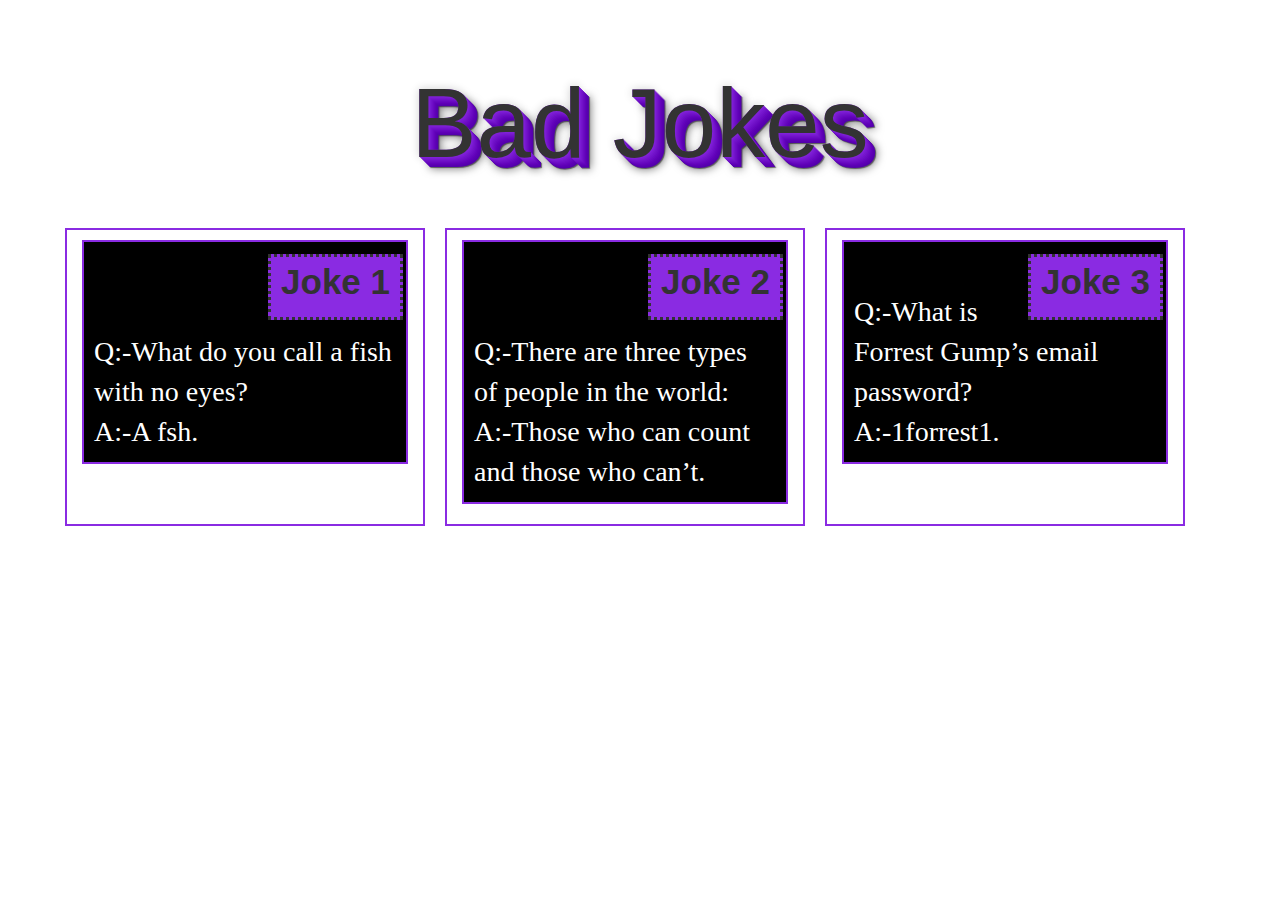
==== index.html @ 3017c32b "Update index.html" ====
<!DOCTYPE html>
<html>
<head>
<meta charset="utf-8">
<meta name="viewport" content="width=device-width, initial-scale=1">
<title>Module 2-assignment</title>
<link rel="stylesheet" href="css/bootstrap.min.css">
    <link rel="stylesheet" href="css/styles.css">
    <link href='https://fonts.googleapis.com/css?family=Oxygen:400,300,700' rel='stylesheet' type='text/css'>
    <link href='https://fonts.googleapis.com/css?family=Lora' rel='stylesheet' type='text/css'>

</head>
<body>
<h1>Bad Jokes</h1>

 <div class="row">

   <div class="col-lg-1 col-md-3">
    <section id="p1">Joke 1</section>
    <p><br><br>Q:-What do you call a fish with no eyes? <br>A:-A fsh.</p>
   </div>



   <div class="col-lg-1 col-md-3">
    <section id="p2">Joke 2</section>
    <p><br><br>Q:-There are three types of people in the world: <br>A:-Those who can count and those who can’t.</p>
   </div>



   <div class="col-lg-1 col-md-3">
    <section id="p3">Joke 3</section>
    <p><br>Q:-What is Forrest Gump’s email password? <br>A:-1forrest1.</p>
   </div>

 </div>

</body>
</html>
---- css/styles.css ----
/********** Base styles **********/
* {
  box-sizing: border-box;
  margin: 10px;
  padding: 10px;
}

h1 {
  margin-bottom: 20px;
  text-align: center;
  text-shadow:   0px 0px 0 rgb(133,38,221),
                 1px 1px 0 rgb(128,33,216),
                 2px 2px 0 rgb(123,28,211),
                 3px 3px 0 rgb(118,23,206),
                 4px 4px 0 rgb(113,18,201),
                 5px 5px 0 rgb(108,13,196),
                 6px 6px 0 rgb(103,8,191),
                 7px 7px 0 rgb(98,3,186),
                 8px 8px 0 rgb(93,-2,181),
                 9px 9px 0 rgb(88,-7,176),
                 10px 10px  0 rgb(83,-12,171),
                 11px 11px 10px rgba(0,0,0,0.6),
                 11px 11px 1px rgba(0,0,0,0.5),
                 0px 0px 10px rgba(0,0,0,.2);
  font-size: 7em;

 }

body{
  margin: 40px;
  padding: 0;
}

section{
  clear: left;
  padding-top: 0;

}

p {
  border: 2px solid black;
  border-color: blueviolet;
  boder: 20px solid;
  background-color: black;
  width: auto;
  height: auto;
  margin-right: auto;
  margin-left: auto;
  font-family: serif;
  color: white;
  font-size: 2em;

  }


.row {
  width: 100%;
  padding: 10px;
  }

#p1, #p2, #p3{
  background-color: blueviolet;
  position: relative;
  border-style: dotted;
  font-weight: bold;
  font-size: 35px;
  margin-right: 5px;
  margin-top: 14px;
 float: right;
}


/********** Large devices **********/
@media (min-width: 992px) {

  .col-lg-1, .col-lg-2, .col-lg-3 {
    float: left;
    border: 2px solid blueviolet;
    }

  .col-lg-1 {
    width: 33.33%;
  }
  .col-lg-2 {
    width: 66.66%;
  }

  .col-lg-3 {
    width: 99.99%;
  }

  .row {
  display: flex;
  }
}


/********** Medium devices **********/
@media (min-width: 768px) and (max-width: 991px) {

  .col-md-1, .col-md-2, .col-md-3 {
    float: left;
    border: 2px solid blueviolet;
  }

  .col-md-1 {
    width: 33.33%;
  }
  .col-md-2 {
    width: 66.66%;
  }
  .col-md-3 {
    width: 99.99%;
  }
}
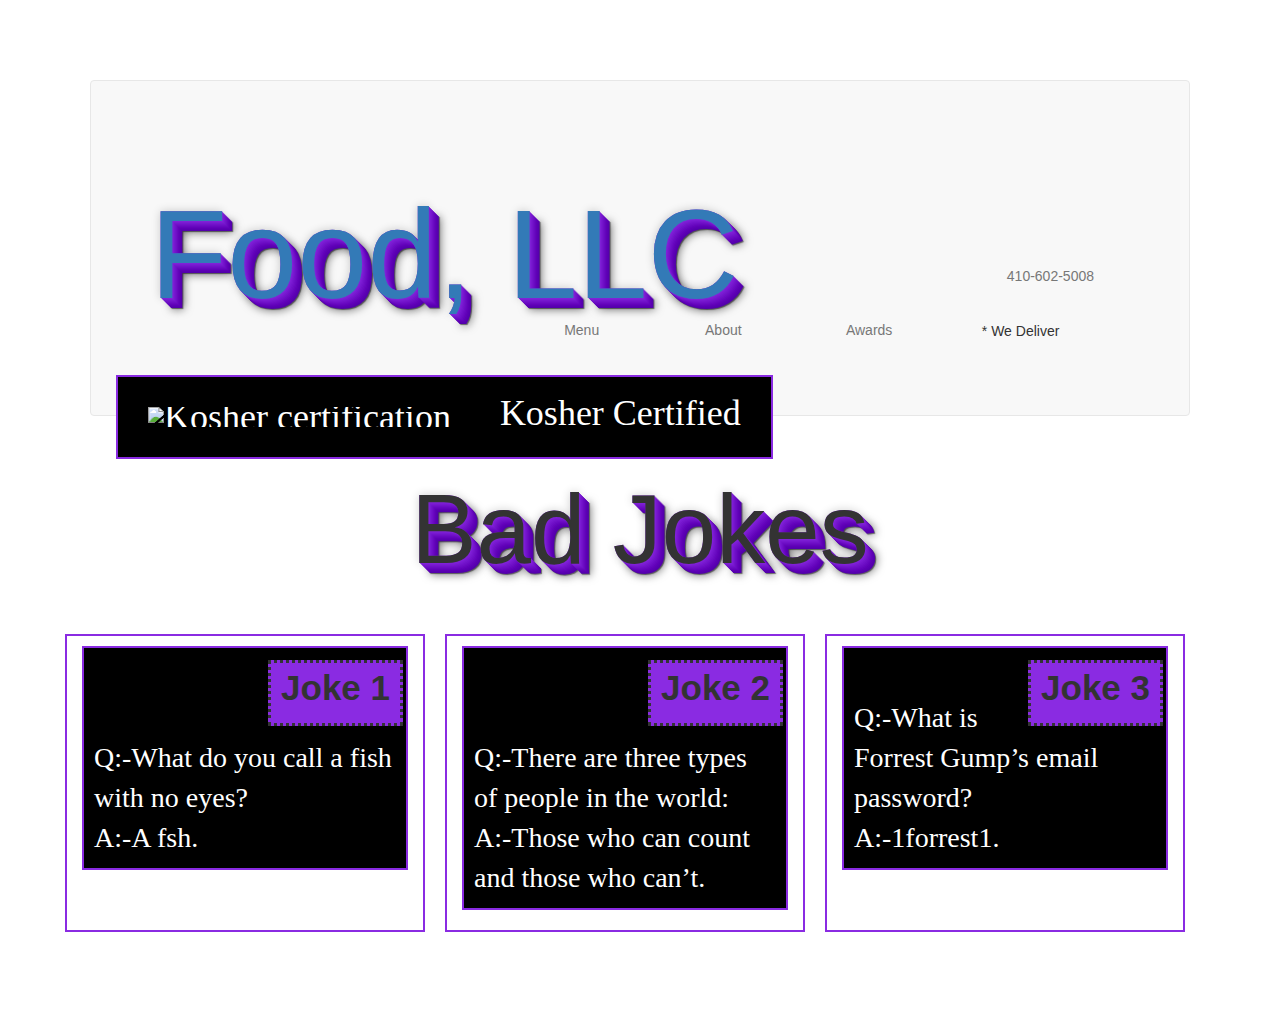
==== commit 95cf5617: "Update index.html" ====
--- a/index.html
+++ b/index.html
@@ -11,6 +11,54 @@
 
 </head>
 <body>
+    <header>
+    <nav id="header-nav" class="navbar navbar-default">
+      <div class="container">
+        
+          <div class="navbar-brand">
+            <a href="index.html"><h1>Food, LLC</h1></a>
+            <p>
+              <img src="images/star-k-logo.png" alt="Kosher certification">
+              <span>Kosher Certified</span>
+            </p>
+          </div>
+
+          <button type="button" class="navbar-toggle collapsed" data-toggle="collapse" data-target="#collapsable-nav" aria-expanded="false">
+            <span class="sr-only">Toggle navigation</span>
+            <span class="icon-bar"></span>
+            <span class="icon-bar"></span>
+            <span class="icon-bar"></span>
+          </button>
+        </div>
+        
+        <div id="collapsable-nav" class="collapse navbar-collapse">
+           <ul id="nav-list" class="nav navbar-nav navbar-right">
+            <li class="visible-xs active">
+              <a href="index.html">
+                <span class="glyphicon glyphicon-home"></span> Home</a>
+            </li>
+            <li>
+              <a href="menu-categories.html">
+                <span class="glyphicon glyphicon-cutlery"></span><br class="hidden-xs"> Menu</a>
+            </li>
+            <li>
+              <a href="#">
+                <span class="glyphicon glyphicon-info-sign"></span><br class="hidden-xs"> About</a>
+            </li>
+            <li>
+              <a href="#">
+                <span class="glyphicon glyphicon-certificate"></span><br class="hidden-xs"> Awards</a>
+            </li>
+            <li id="phone" class="hidden-xs">
+              <a href="tel:410-602-5008">
+                <span>410-602-5008</span></a><div>* We Deliver</div>
+            </li>
+          </ul><!-- #nav-list -->
+        </div><!-- .collapse .navbar-collapse -->
+      </div><!-- .container -->
+    </nav><!-- #header-nav -->
+  </header>
+
 <h1>Bad Jokes</h1>
 
  <div class="row">
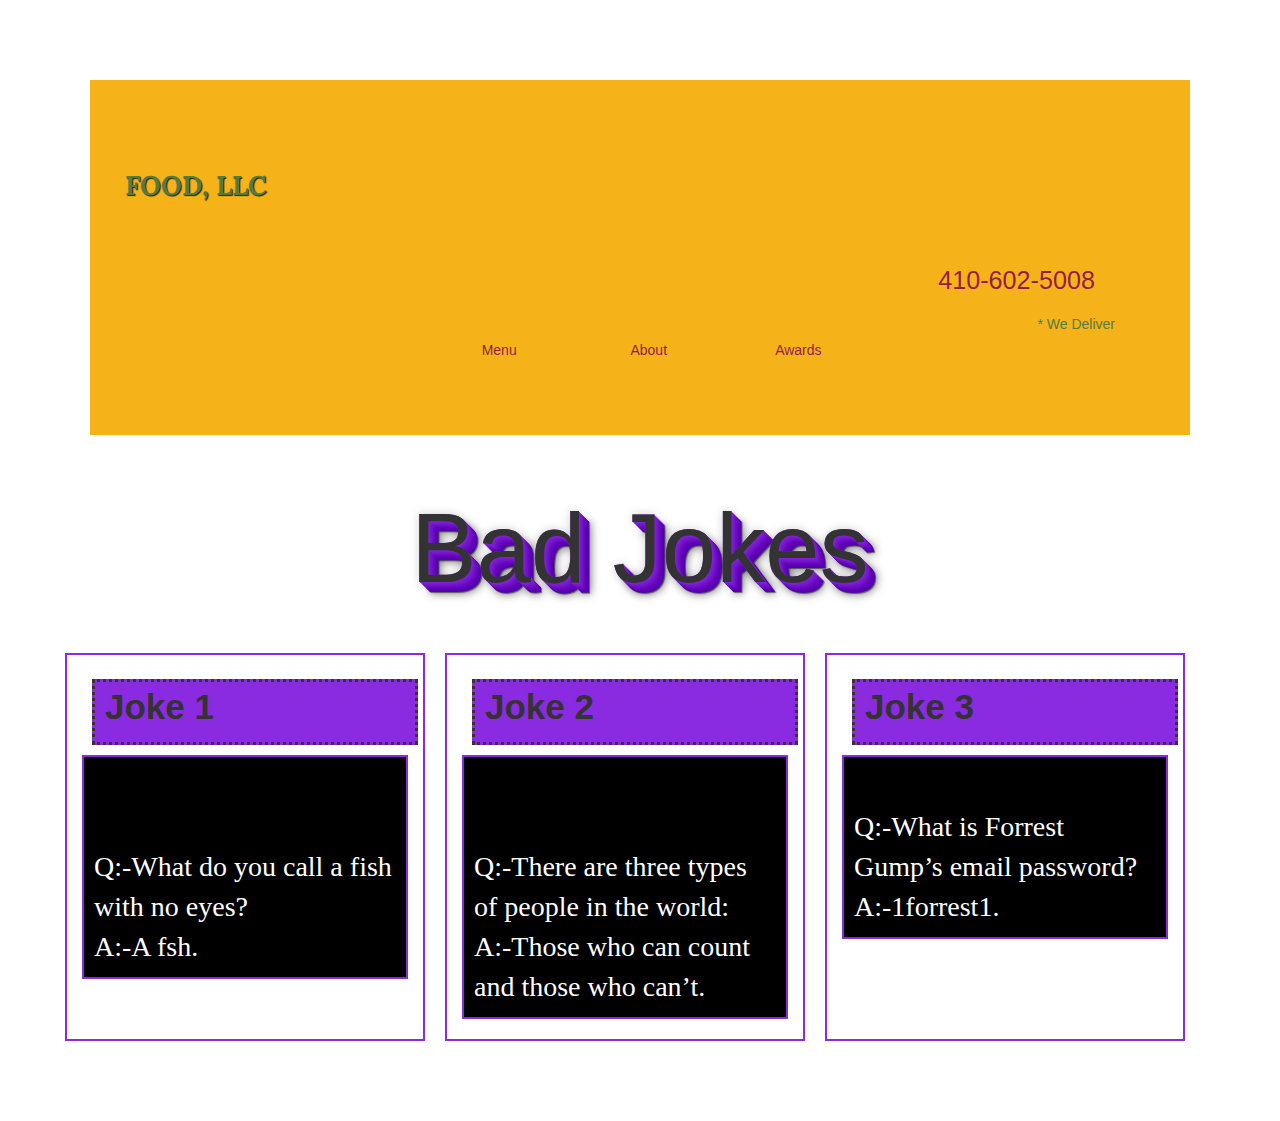
==== commit 145475bd: "Update index.html" ====
--- a/index.html
+++ b/index.html
@@ -17,10 +17,6 @@
         
           <div class="navbar-brand">
             <a href="index.html"><h1>Food, LLC</h1></a>
-            <p>
-              <img src="images/star-k-logo.png" alt="Kosher certification">
-              <span>Kosher Certified</span>
-            </p>
           </div>
 
           <button type="button" class="navbar-toggle collapsed" data-toggle="collapse" data-target="#collapsable-nav" aria-expanded="false">
--- a/css/styles.css
+++ b/css/styles.css
@@ -30,6 +30,84 @@
   margin: 40px;
   padding: 0;
 }
+
+/** HEADER **/
+#header-nav {
+  background-color: #f6b319;
+  border-radius: 0;
+  border: 0;
+}
+
+#logo-img {
+  background: url('../images/restaurant-logo_large.png') no-repeat;
+  width: 150px;
+  height: 150px;
+  margin: 10px 15px 10px 0;
+}
+
+.navbar-brand {
+  padding-top: 25px;
+}
+.navbar-brand h1 { /* Restaurant name */
+  font-family: 'Lora', serif;
+  color: #557c3e;
+  font-size: 1.5em;
+  text-transform: uppercase;
+  font-weight: bold;
+  text-shadow: 1px 1px 1px #222;
+  margin-top: 0;
+  margin-bottom: 0;
+  line-height: .75;
+}
+.navbar-brand a:hover, .navbar-brand a:focus {
+  text-decoration: none;
+}
+.navbar-brand p { /* Kosher cert */
+  color: #000;
+  text-transform: uppercase;
+  font-size: .7em;
+  margin-top: 15px;
+}
+.navbar-brand p span { /* Star-K */
+  vertical-align: middle;
+}
+
+#nav-list {
+  margin-top: 10px;
+}
+#nav-list a {
+  color: #951C49;
+  text-align: center;
+}
+#nav-list a:hover {
+  background: #E7E7E7;
+}
+#nav-list a span {
+  font-size: 1.8em;
+}
+
+#phone {
+  margin-top: 5px;
+}
+#phone a { /* Phone number */
+  text-align: right;
+  padding-bottom: 0;
+}
+#phone div { /* We Deliver */
+  color: #557c3e;
+  text-align: right;
+  padding-right: 15px;
+}
+
+.navbar-header button.navbar-toggle, .navbar-header .icon-bar {
+  border: 1px solid #61122f;
+}
+.navbar-header button.navbar-toggle {
+  clear: both;
+  margin-top: -30px;
+}
+/* END HEADER */
+
 
 section{
   clear: left;
@@ -66,7 +144,7 @@
   font-size: 35px;
   margin-right: 5px;
   margin-top: 14px;
- float: right;
+  width:100%;
 }
 
 
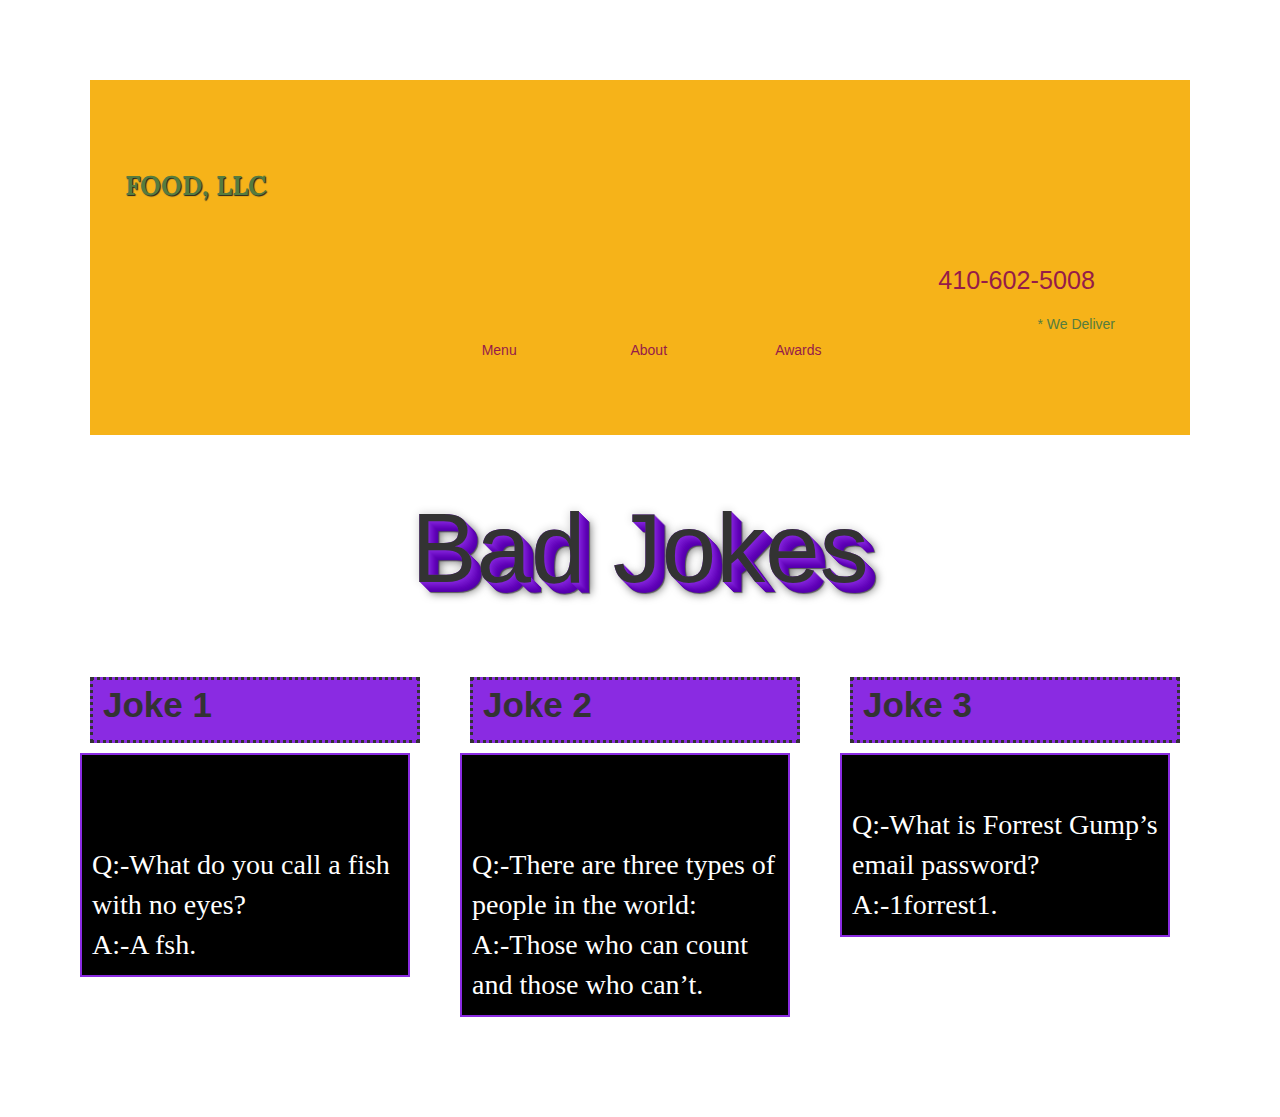
==== commit a1b40dfc: "Update index.html" ====
--- a/index.html
+++ b/index.html
@@ -59,21 +59,21 @@
 
  <div class="row">
 
-   <div class="col-lg-1 col-md-3">
+   <div class="col-md-4 col-sm-6 col-xs-12">
     <section id="p1">Joke 1</section>
     <p><br><br>Q:-What do you call a fish with no eyes? <br>A:-A fsh.</p>
    </div>
 
 
 
-   <div class="col-lg-1 col-md-3">
+   <div class="col-md-4 col-sm-6 col-xs-12">
     <section id="p2">Joke 2</section>
     <p><br><br>Q:-There are three types of people in the world: <br>A:-Those who can count and those who can’t.</p>
    </div>
 
 
 
-   <div class="col-lg-1 col-md-3">
+   <div class="col-md-4 col-sm-6 col-xs-12">
     <section id="p3">Joke 3</section>
     <p><br>Q:-What is Forrest Gump’s email password? <br>A:-1forrest1.</p>
    </div>
--- a/css/styles.css
+++ b/css/styles.css
@@ -147,6 +147,13 @@
   width:100%;
 }
 
+/********** Large devices only **********/
+@media (min-width: 1200px) {
+  .container .jumbotron {
+    background: url('../images/jumbotron_1200.jpg') no-repeat;
+    height: 675px;
+  }
+}
 
 /********** Large devices **********/
 @media (min-width: 992px) {
@@ -191,3 +198,48 @@
     width: 99.99%;
   }
 }
+
+/********** Extra small devices only **********/
+@media (max-width: 767px) {
+  /* Header */
+  .navbar-brand {
+    padding-top: 10px;
+    height: 80px;
+  }
+  .navbar-brand h1 { /* Restaurant name */
+    padding-top: 10px;
+    font-size: 5vw; /* 1vw = 1% of viewport width */
+  }
+  .navbar-brand p { /* Kosher cert */
+    font-size: .6em;
+    margin-top: 12px;
+  }
+  .navbar-brand p img { /* Star-K */
+    height: 20px;
+  }
+
+  #collapsable-nav a { /* Collapsed nav menu text */
+    font-size: 1.2em;
+  }
+  #collapsable-nav a span { /* Collapsed nav menu glyph */
+    font-size: 1em;
+    margin-right: 5px;
+  }
+
+  #call-btn > a {
+    font-size: 1.5em;
+    display: block;
+    margin: 0 20px;
+    padding: 10px;
+    border: 2px solid #fff;
+    background-color: #f6b319;
+    color: #951c49;
+  }
+  #xs-deliver {
+    margin-top: 5px;
+    font-size: .7em;
+    letter-spacing: .1em;
+    text-transform: uppercase;
+  }
+  /* End Header */
+
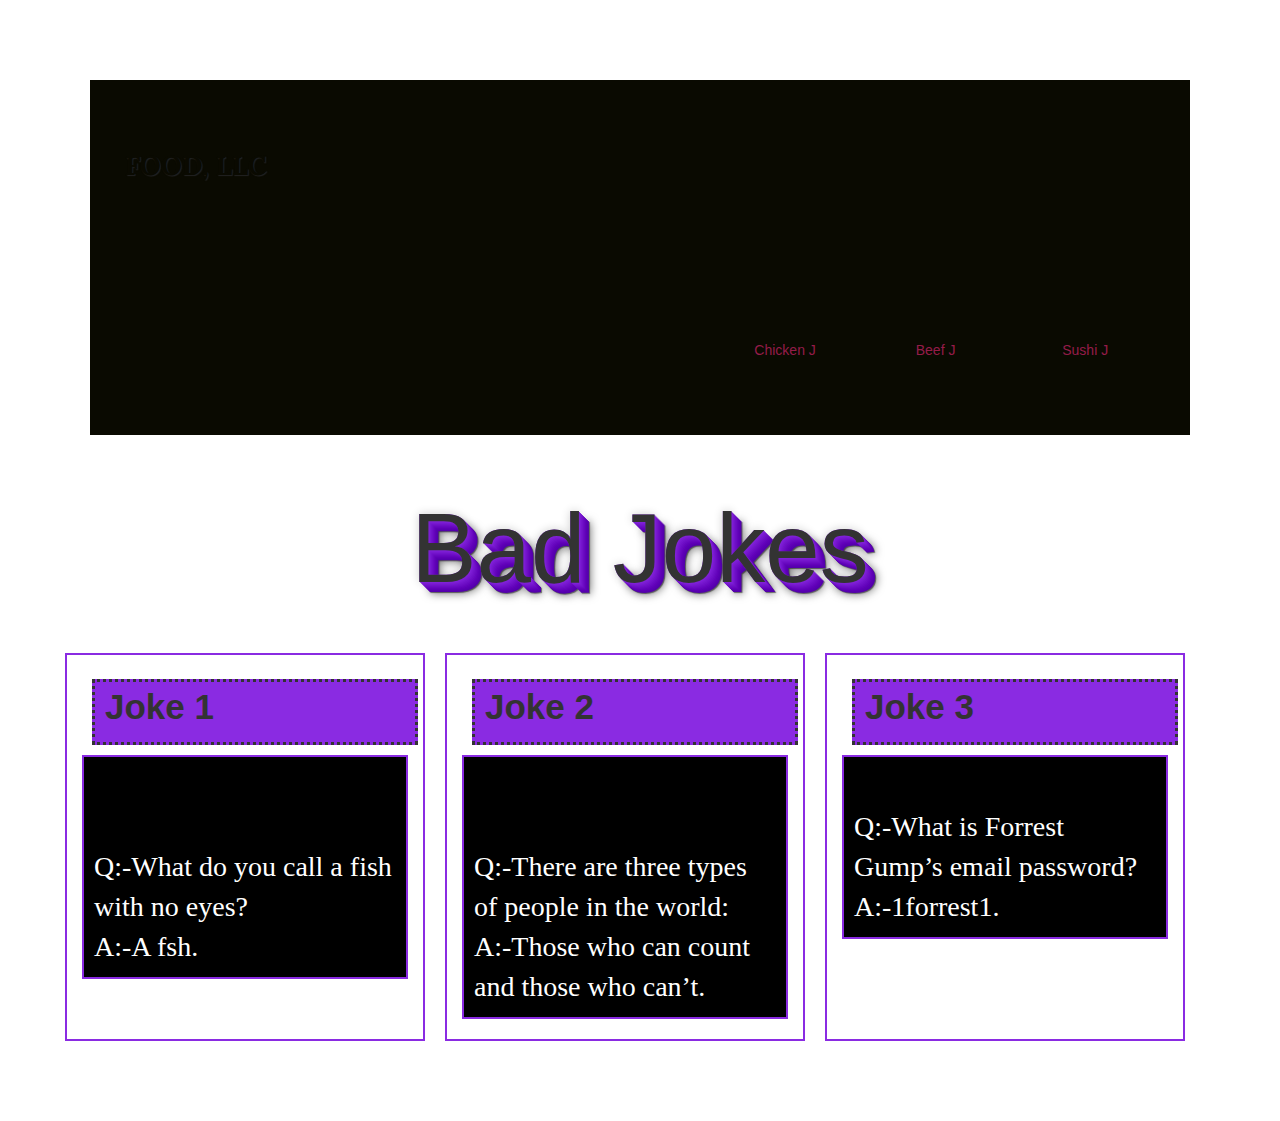
==== commit df7906da: "Update index.html" ====
--- a/index.html
+++ b/index.html
@@ -35,20 +35,17 @@
             </li>
             <li>
               <a href="menu-categories.html">
-                <span class="glyphicon glyphicon-cutlery"></span><br class="hidden-xs"> Menu</a>
+                <span class="glyphicon glyphicon-cutlery"></span><br class="hidden-xs"> Chicken J</a>
             </li>
             <li>
               <a href="#">
-                <span class="glyphicon glyphicon-info-sign"></span><br class="hidden-xs"> About</a>
+                <span class="glyphicon glyphicon-info-sign"></span><br class="hidden-xs"> Beef J</a>
             </li>
             <li>
               <a href="#">
-                <span class="glyphicon glyphicon-certificate"></span><br class="hidden-xs"> Awards</a>
+                <span class="glyphicon glyphicon-certificate"></span><br class="hidden-xs"> Sushi J</a>
             </li>
-            <li id="phone" class="hidden-xs">
-              <a href="tel:410-602-5008">
-                <span>410-602-5008</span></a><div>* We Deliver</div>
-            </li>
+            
           </ul><!-- #nav-list -->
         </div><!-- .collapse .navbar-collapse -->
       </div><!-- .container -->
--- a/css/styles.css
+++ b/css/styles.css
@@ -33,7 +33,7 @@
 
 /** HEADER **/
 #header-nav {
-  background-color: #f6b319;
+  background-color: #0A0A01;
   border-radius: 0;
   border: 0;
 }
@@ -50,7 +50,7 @@
 }
 .navbar-brand h1 { /* Restaurant name */
   font-family: 'Lora', serif;
-  color: #557c3e;
+  color: #0A0A01;
   font-size: 1.5em;
   text-transform: uppercase;
   font-weight: bold;
@@ -58,18 +58,10 @@
   margin-top: 0;
   margin-bottom: 0;
   line-height: .75;
+  float: left;
 }
 .navbar-brand a:hover, .navbar-brand a:focus {
   text-decoration: none;
-}
-.navbar-brand p { /* Kosher cert */
-  color: #000;
-  text-transform: uppercase;
-  font-size: .7em;
-  margin-top: 15px;
-}
-.navbar-brand p span { /* Star-K */
-  vertical-align: middle;
 }
 
 #nav-list {
@@ -158,19 +150,19 @@
 /********** Large devices **********/
 @media (min-width: 992px) {
 
-  .col-lg-1, .col-lg-2, .col-lg-3 {
+  .col-md-4, .col-sm-6, .col-xs-12 {
     float: left;
     border: 2px solid blueviolet;
     }
 
-  .col-lg-1 {
+  .col-md-4 {
     width: 33.33%;
   }
-  .col-lg-2 {
+  .col-sm-6 {
     width: 66.66%;
   }
 
-  .col-lg-3 {
+  .col-xs-12 {
     width: 99.99%;
   }
 
@@ -183,18 +175,18 @@
 /********** Medium devices **********/
 @media (min-width: 768px) and (max-width: 991px) {
 
-  .col-md-1, .col-md-2, .col-md-3 {
+  .col-md-4, .col-sm-6, .col-xs-12 {
     float: left;
     border: 2px solid blueviolet;
   }
 
-  .col-md-1 {
+  .col-md-4 {
     width: 33.33%;
   }
-  .col-md-2 {
+  .col-sm-6 {
     width: 66.66%;
   }
-  .col-md-3 {
+  .col-xs-12 {
     width: 99.99%;
   }
 }
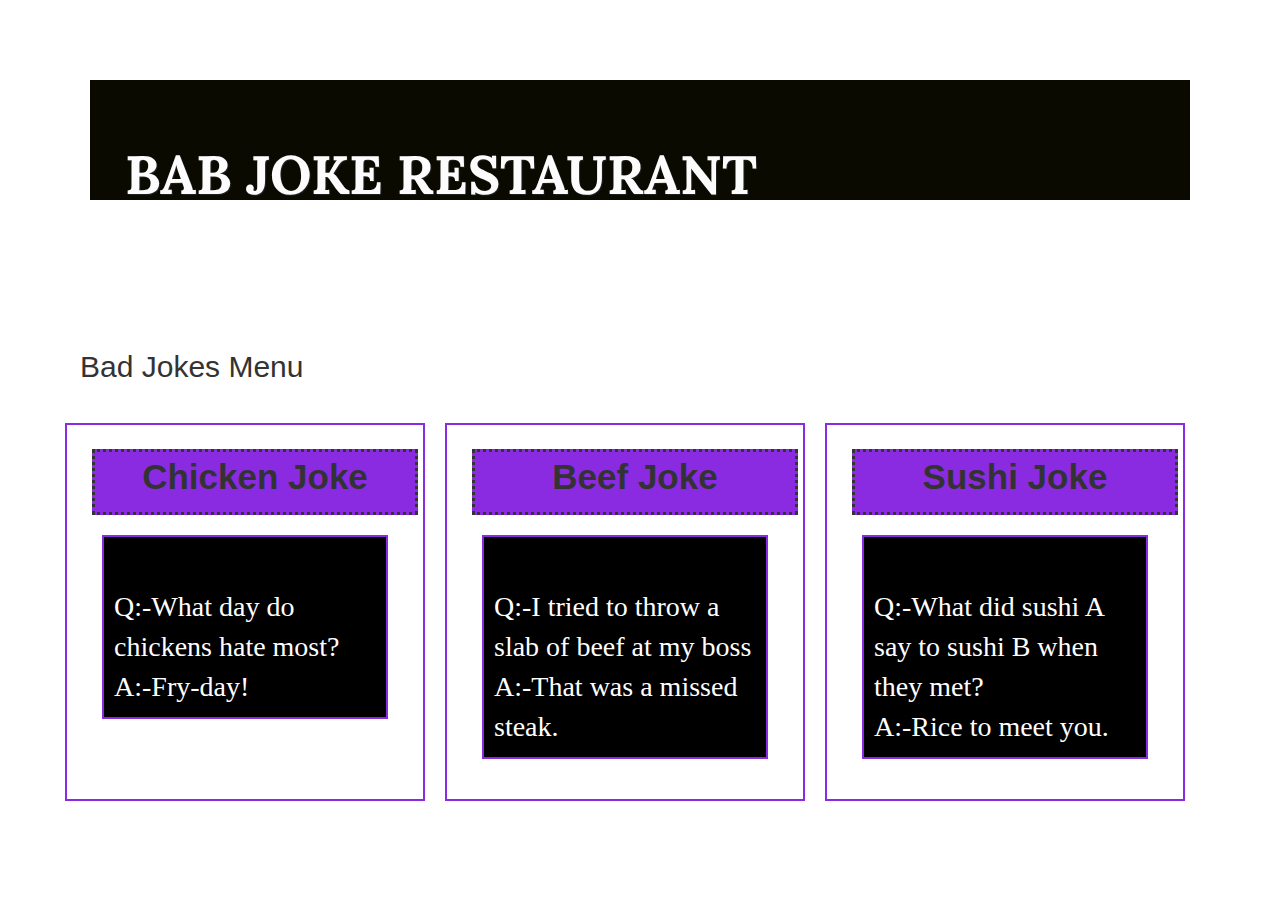
==== commit ec47db44: "Add files via upload" ====
--- a/index.html
+++ b/index.html
@@ -1,81 +1,80 @@
-<!DOCTYPE html>
-<html>
-<head>
-<meta charset="utf-8">
-<meta name="viewport" content="width=device-width, initial-scale=1">
-<title>Module 2-assignment</title>
-<link rel="stylesheet" href="css/bootstrap.min.css">
-    <link rel="stylesheet" href="css/styles.css">
-    <link href='https://fonts.googleapis.com/css?family=Oxygen:400,300,700' rel='stylesheet' type='text/css'>
-    <link href='https://fonts.googleapis.com/css?family=Lora' rel='stylesheet' type='text/css'>
-
-</head>
-<body>
-    <header>
-    <nav id="header-nav" class="navbar navbar-default">
-      <div class="container">
-        
-          <div class="navbar-brand">
-            <a href="index.html"><h1>Food, LLC</h1></a>
-          </div>
-
-          <button type="button" class="navbar-toggle collapsed" data-toggle="collapse" data-target="#collapsable-nav" aria-expanded="false">
-            <span class="sr-only">Toggle navigation</span>
-            <span class="icon-bar"></span>
-            <span class="icon-bar"></span>
-            <span class="icon-bar"></span>
-          </button>
-        </div>
-        
-        <div id="collapsable-nav" class="collapse navbar-collapse">
-           <ul id="nav-list" class="nav navbar-nav navbar-right">
-            <li class="visible-xs active">
-              <a href="index.html">
-                <span class="glyphicon glyphicon-home"></span> Home</a>
-            </li>
-            <li>
-              <a href="menu-categories.html">
-                <span class="glyphicon glyphicon-cutlery"></span><br class="hidden-xs"> Chicken J</a>
-            </li>
-            <li>
-              <a href="#">
-                <span class="glyphicon glyphicon-info-sign"></span><br class="hidden-xs"> Beef J</a>
-            </li>
-            <li>
-              <a href="#">
-                <span class="glyphicon glyphicon-certificate"></span><br class="hidden-xs"> Sushi J</a>
-            </li>
-            
-          </ul><!-- #nav-list -->
-        </div><!-- .collapse .navbar-collapse -->
-      </div><!-- .container -->
-    </nav><!-- #header-nav -->
-  </header>
-
-<h1>Bad Jokes</h1>
-
- <div class="row">
-
-   <div class="col-md-4 col-sm-6 col-xs-12">
-    <section id="p1">Joke 1</section>
-    <p><br><br>Q:-What do you call a fish with no eyes? <br>A:-A fsh.</p>
-   </div>
-
-
-
-   <div class="col-md-4 col-sm-6 col-xs-12">
-    <section id="p2">Joke 2</section>
-    <p><br><br>Q:-There are three types of people in the world: <br>A:-Those who can count and those who can’t.</p>
-   </div>
-
-
-
-   <div class="col-md-4 col-sm-6 col-xs-12">
-    <section id="p3">Joke 3</section>
-    <p><br>Q:-What is Forrest Gump’s email password? <br>A:-1forrest1.</p>
-   </div>
-
- </div>
-
-</body>
-</html>
+<!DOCTYPE html>
+<html>
+<head>
+<meta charset="utf-8">
+<meta name="viewport" content="width=device-width, initial-scale=1">
+<title>Module 3 Assignment</title>
+ <link rel="stylesheet" href="css/bootstrap.min.css">
+    <link rel="stylesheet" href="css/styles.css">
+    <link href='https://fonts.googleapis.com/css?family=Oxygen:400,300,700' rel='stylesheet' type='text/css'>
+    <link href='https://fonts.googleapis.com/css?family=Lora' rel='stylesheet' type='text/css'>
+
+</head>
+<body>
+  <header>
+    <nav id="header-nav" class="navbar navbar-default">
+      <div class="container">
+               
+          <div class="navbar-brand" class="pull-left">
+            <a href="index.html"><h1>Bab Joke Restaurant</h1></a>
+          </div>
+
+         <button type="button" class="navbar-toggle collapsed" data-toggle="collapse" data-target="#collapsable-nav" aria-expanded="false">
+            <span class="sr-only">Toggle navigation</span>
+            <span class="icon-bar"></span>
+            <span class="icon-bar"></span>
+            <span class="icon-bar"></span>
+          </button>
+  
+    </nav>
+
+  </header>
+
+<div id="collapsable-nav" class="collapse navbar-collapse">
+           <ul id="nav-list" class="nav navbar-nav navbar-right">
+            <li>
+              <a href="index.html" class="visible-xs">
+               -Chicken J-</a>
+            </li>
+            <li>
+              <a href="#" class="visible-xs">
+                -Beef J-</a>
+            </li>
+            <li>
+              <a href="#" class="visible-xs">
+                 -Sushi J-</a>
+            </li>
+           </ul><!-- #nav-list -->
+        </div><!-- .collapse .navbar-collapse -->
+
+      </div>
+<h2>Bad Jokes Menu</h2>
+
+ <div id="home-t" class="row">
+
+   <div class="col-md-12 col-sm-6 col-xs-12">
+    <section id="p1">Chicken Joke</section>
+    <div id="m1"><p><br>Q:-What day do chickens hate most? <br>A:-Fry-day!</p></div>
+   </div>
+
+
+
+   <div class="col-md-6 col-sm-6 col-xs-12">
+    <section id="p2">Beef Joke</section>
+    <div id="m2"><p><br>Q:-I tried to throw a slab of beef at my boss <br>A:-That was a missed steak.</p></div>
+   </div>
+
+
+
+   <div class="col-md-6 col-sm-12 col-xs-12">
+    <section id="p3">Sushi Joke</section>
+    <div id="m3"><p><br>Q:-What did sushi A say to sushi B when they met? <br>A:-Rice to meet you.</p></div>
+   </div>
+
+ </div>
+ <!-- jQuery (Bootstrap JS plugins depend on it) -->
+  <script src="js/jquery-2.1.4.min.js"></script>
+  <script src="js/bootstrap.min.js"></script>
+  <script src="js/script.js"></script>
+</body>
+</html>--- a/css/styles.css
+++ b/css/styles.css
@@ -22,7 +22,7 @@
                  11px 11px 10px rgba(0,0,0,0.6),
                  11px 11px 1px rgba(0,0,0,0.5),
                  0px 0px 10px rgba(0,0,0,.2);
-  font-size: 7em;
+  font-size: 5em;
 
  }
 
@@ -38,20 +38,14 @@
   border: 0;
 }
 
-#logo-img {
-  background: url('../images/restaurant-logo_large.png') no-repeat;
-  width: 150px;
-  height: 150px;
-  margin: 10px 15px 10px 0;
-}
-
 .navbar-brand {
   padding-top: 25px;
+  height: 15px;
 }
 .navbar-brand h1 { /* Restaurant name */
   font-family: 'Lora', serif;
-  color: #0A0A01;
-  font-size: 1.5em;
+  color: #FCFCFC;
+  font-size: 3em;
   text-transform: uppercase;
   font-weight: bold;
   text-shadow: 1px 1px 1px #222;
@@ -68,7 +62,7 @@
   margin-top: 10px;
 }
 #nav-list a {
-  color: #951C49;
+  color: #FCFCFC;
   text-align: center;
 }
 #nav-list a:hover {
@@ -78,21 +72,8 @@
   font-size: 1.8em;
 }
 
-#phone {
-  margin-top: 5px;
-}
-#phone a { /* Phone number */
-  text-align: right;
-  padding-bottom: 0;
-}
-#phone div { /* We Deliver */
-  color: #557c3e;
-  text-align: right;
-  padding-right: 15px;
-}
-
 .navbar-header button.navbar-toggle, .navbar-header .icon-bar {
-  border: 1px solid #61122f;
+  border: 1px solid #FCFCFC;
 }
 .navbar-header button.navbar-toggle {
   clear: both;
@@ -134,7 +115,8 @@
   border-style: dotted;
   font-weight: bold;
   font-size: 35px;
-  margin-right: 5px;
+  text-align: center;
+  margin-right: 0;
   margin-top: 14px;
   width:100%;
 }
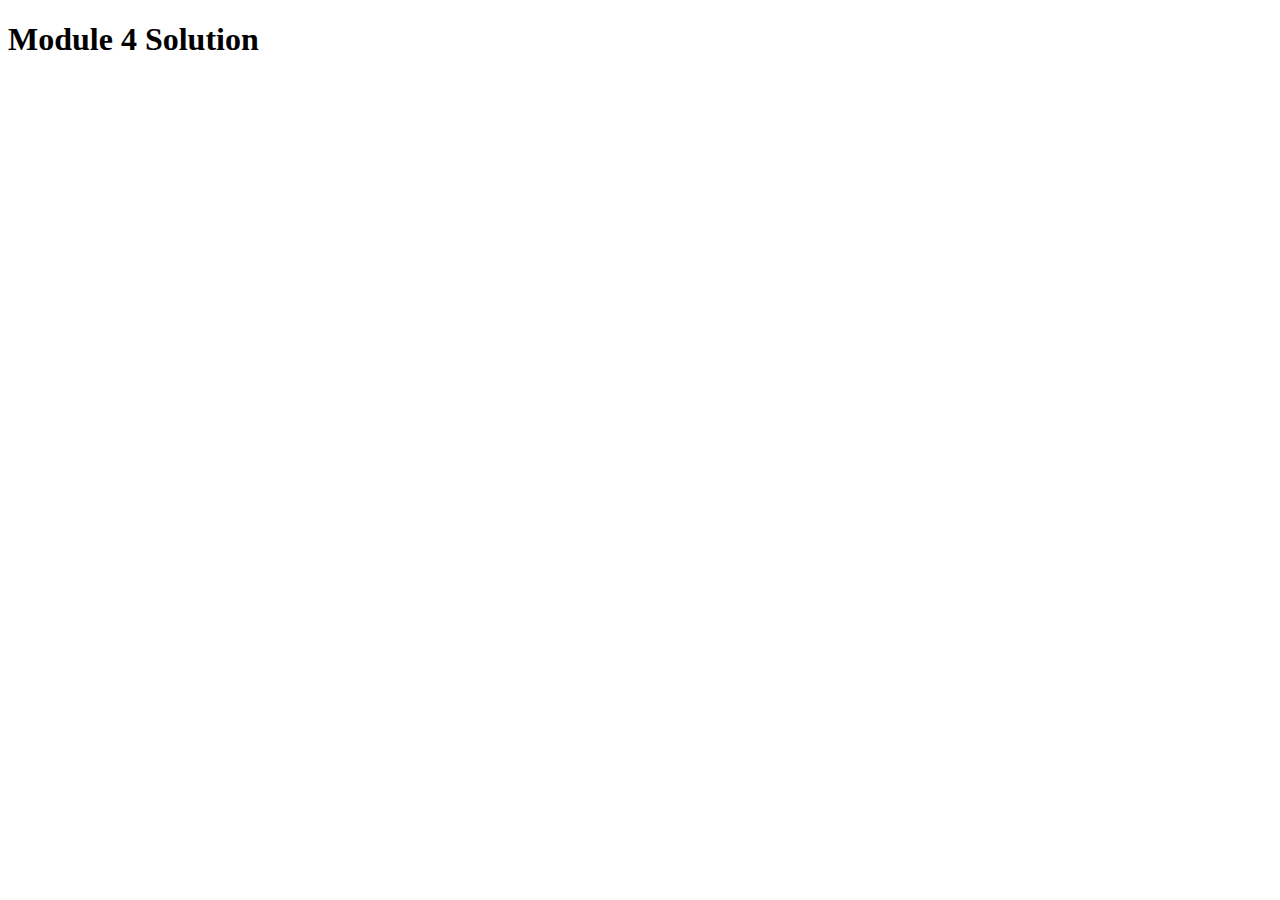
==== commit 6bee452a: "Add files via upload" ====
--- a/index.html
+++ b/index.html
@@ -1,80 +1,13 @@
 <!DOCTYPE html>
 <html>
 <head>
-<meta charset="utf-8">
-<meta name="viewport" content="width=device-width, initial-scale=1">
-<title>Module 3 Assignment</title>
- <link rel="stylesheet" href="css/bootstrap.min.css">
-    <link rel="stylesheet" href="css/styles.css">
-    <link href='https://fonts.googleapis.com/css?family=Oxygen:400,300,700' rel='stylesheet' type='text/css'>
-    <link href='https://fonts.googleapis.com/css?family=Lora' rel='stylesheet' type='text/css'>
-
+  <meta charset="utf-8">
+  <title>Module 4 Solution</title>
+  <script src="SpeakHello.js"></script>
+  <script src="SpeakGoodBye.js"></script>
+  <script src="script.js"></script>
 </head>
 <body>
-  <header>
-    <nav id="header-nav" class="navbar navbar-default">
-      <div class="container">
-               
-          <div class="navbar-brand" class="pull-left">
-            <a href="index.html"><h1>Bab Joke Restaurant</h1></a>
-          </div>
-
-         <button type="button" class="navbar-toggle collapsed" data-toggle="collapse" data-target="#collapsable-nav" aria-expanded="false">
-            <span class="sr-only">Toggle navigation</span>
-            <span class="icon-bar"></span>
-            <span class="icon-bar"></span>
-            <span class="icon-bar"></span>
-          </button>
-  
-    </nav>
-
-  </header>
-
-<div id="collapsable-nav" class="collapse navbar-collapse">
-           <ul id="nav-list" class="nav navbar-nav navbar-right">
-            <li>
-              <a href="index.html" class="visible-xs">
-               -Chicken J-</a>
-            </li>
-            <li>
-              <a href="#" class="visible-xs">
-                -Beef J-</a>
-            </li>
-            <li>
-              <a href="#" class="visible-xs">
-                 -Sushi J-</a>
-            </li>
-           </ul><!-- #nav-list -->
-        </div><!-- .collapse .navbar-collapse -->
-
-      </div>
-<h2>Bad Jokes Menu</h2>
-
- <div id="home-t" class="row">
-
-   <div class="col-md-12 col-sm-6 col-xs-12">
-    <section id="p1">Chicken Joke</section>
-    <div id="m1"><p><br>Q:-What day do chickens hate most? <br>A:-Fry-day!</p></div>
-   </div>
-
-
-
-   <div class="col-md-6 col-sm-6 col-xs-12">
-    <section id="p2">Beef Joke</section>
-    <div id="m2"><p><br>Q:-I tried to throw a slab of beef at my boss <br>A:-That was a missed steak.</p></div>
-   </div>
-
-
-
-   <div class="col-md-6 col-sm-12 col-xs-12">
-    <section id="p3">Sushi Joke</section>
-    <div id="m3"><p><br>Q:-What did sushi A say to sushi B when they met? <br>A:-Rice to meet you.</p></div>
-   </div>
-
- </div>
- <!-- jQuery (Bootstrap JS plugins depend on it) -->
-  <script src="js/jquery-2.1.4.min.js"></script>
-  <script src="js/bootstrap.min.js"></script>
-  <script src="js/script.js"></script>
+  <h1>Module 4 Solution</h1>
 </body>
 </html>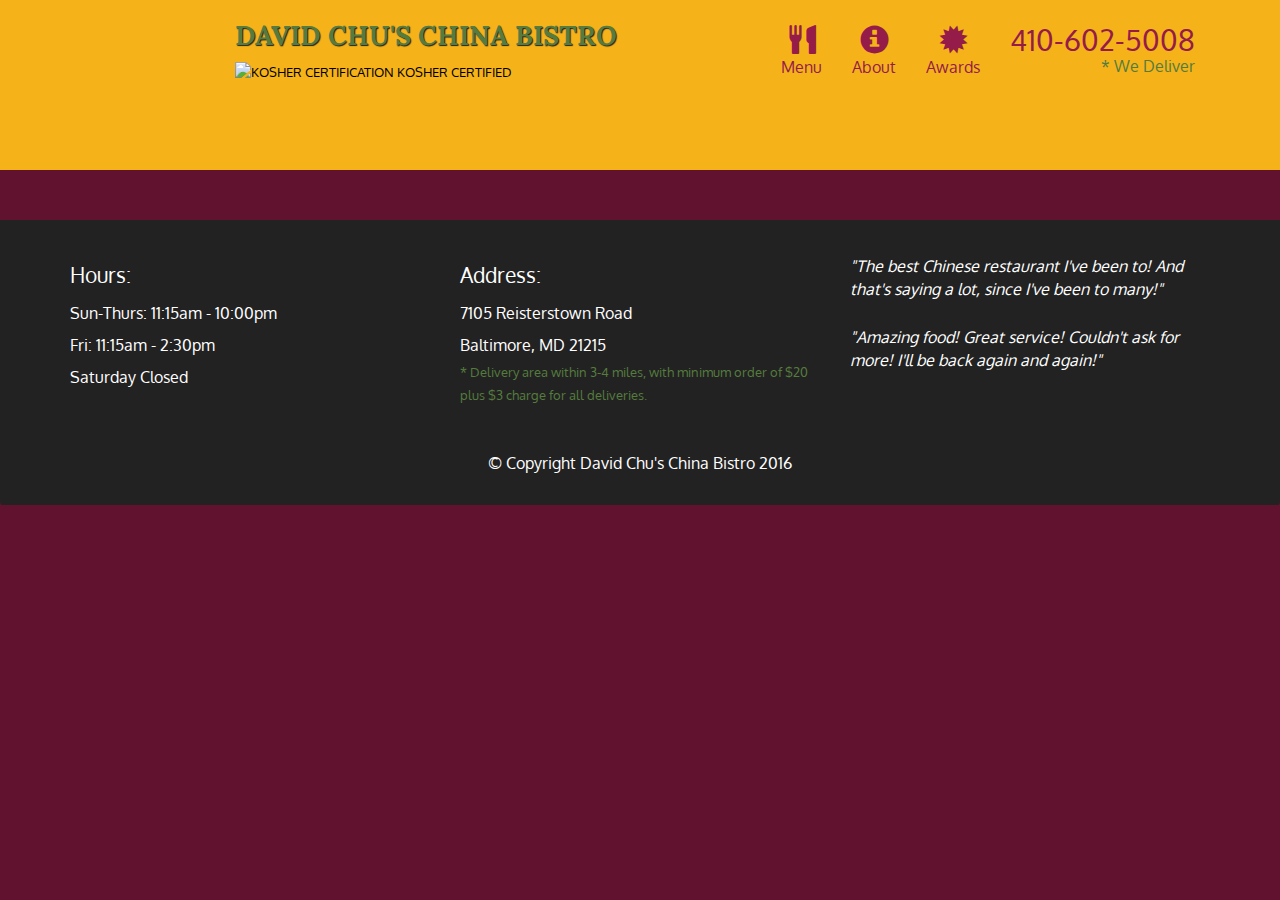
==== commit 5696e790: "Add files via upload" ====
--- a/index.html
+++ b/index.html
@@ -1,13 +1,108 @@
-<!DOCTYPE html>
-<html>
-<head>
-  <meta charset="utf-8">
-  <title>Module 4 Solution</title>
-  <script src="SpeakHello.js"></script>
-  <script src="SpeakGoodBye.js"></script>
-  <script src="script.js"></script>
-</head>
-<body>
-  <h1>Module 4 Solution</h1>
-</body>
-</html>+<!doctype html>
+<html lang="en">
+  <head>
+    <meta charset="utf-8">
+    <meta http-equiv="X-UA-Compatible" content="IE=edge">
+    <meta name="viewport" content="width=device-width, initial-scale=1">
+    <title>David Chu's China Bistro</title>
+    <link rel="stylesheet" href="css/bootstrap.min.css">
+    <link rel="stylesheet" href="css/styles.css">
+    <link href='https://fonts.googleapis.com/css?family=Oxygen:400,300,700' rel='stylesheet' type='text/css'>
+    <link href='https://fonts.googleapis.com/css?family=Lora' rel='stylesheet' type='text/css'>
+  </head>
+<body>
+  <header>
+    <nav id="header-nav" class="navbar navbar-default">
+      <div class="container">
+        <div class="navbar-header">
+          <a href="index.html" class="pull-left visible-md visible-lg">
+            <div id="logo-img" alt="Logo image"></div>
+          </a>
+
+          <div class="navbar-brand">
+            <a href="index.html"><h1>David Chu's China Bistro</h1></a>
+            <p>
+              <img src="images/star-k-logo.png" alt="Kosher certification">
+              <span>Kosher Certified</span>
+            </p>
+          </div>
+
+          <button id="navbarToggle" type="button" class="navbar-toggle collapsed" data-toggle="collapse" data-target="#collapsable-nav" aria-expanded="false">
+            <span class="sr-only">Toggle navigation</span>
+            <span class="icon-bar"></span>
+            <span class="icon-bar"></span>
+            <span class="icon-bar"></span>
+          </button>
+        </div>
+        
+        <div id="collapsable-nav" class="collapse navbar-collapse">
+           <ul id="nav-list" class="nav navbar-nav navbar-right">
+            <li id="navHomeButton" class="visible-xs active">
+              <a href="index.html">
+                <span class="glyphicon glyphicon-home"></span> Home</a>
+            </li>
+            <li id="navMenuButton">
+              <a href="#" onclick="$dc.loadMenuCategories();">
+                <span class="glyphicon glyphicon-cutlery"></span><br class="hidden-xs"> Menu</a>
+            </li>
+            <li>
+              <a href="#">
+                <span class="glyphicon glyphicon-info-sign"></span><br class="hidden-xs"> About</a>
+            </li>
+            <li>
+              <a href="#">
+                <span class="glyphicon glyphicon-certificate"></span><br class="hidden-xs"> Awards</a>
+            </li>
+            <li id="phone" class="hidden-xs">
+              <a href="tel:410-602-5008">
+                <span>410-602-5008</span></a><div>* We Deliver</div>
+            </li>
+          </ul><!-- #nav-list -->
+        </div><!-- .collapse .navbar-collapse -->
+      </div><!-- .container -->
+    </nav><!-- #header-nav -->
+  </header>
+
+  <div id="call-btn" class="visible-xs">
+    <a class="btn" href="tel:410-602-5008">
+    <span class="glyphicon glyphicon-earphone"></span>
+    410-602-5008
+    </a>
+  </div>
+  <div id="xs-deliver" class="text-center visible-xs">* We Deliver</div>
+
+  <div id="main-content" class="container"></div>
+
+  <footer class="panel-footer">
+    <div class="container">
+      <div class="row">
+        <section id="hours" class="col-sm-4">
+          <span>Hours:</span><br>
+          Sun-Thurs: 11:15am - 10:00pm<br>
+          Fri: 11:15am - 2:30pm<br>
+          Saturday Closed
+          <hr class="visible-xs">
+        </section>
+        <section id="address" class="col-sm-4">
+          <span>Address:</span><br>
+          7105 Reisterstown Road<br>
+          Baltimore, MD 21215
+          <p>* Delivery area within 3-4 miles, with minimum order of $20 plus $3 charge for all deliveries.</p>
+          <hr class="visible-xs">
+        </section>
+        <section id="testimonials" class="col-sm-4">
+          <p>"The best Chinese restaurant I've been to! And that's saying a lot, since I've been to many!"</p>
+          <p>"Amazing food! Great service! Couldn't ask for more! I'll be back again and again!"</p>
+        </section>
+      </div>
+      <div class="text-center">&copy; Copyright David Chu's China Bistro 2016</div>
+    </div>
+  </footer>
+
+  <!-- jQuery (Bootstrap JS plugins depend on it) -->
+  <script src="js/jquery-2.1.4.min.js"></script>
+  <script src="js/bootstrap.min.js"></script>
+  <script src="js/ajax-utils.js"></script>
+  <script src="js/script.js"></script>
+</body>
+</html>
--- a/css/styles.css
+++ b/css/styles.css
@@ -0,0 +1,375 @@
+body {
+  font-size: 16px;
+  color: #fff;
+  background-color: #61122f;
+  font-family: 'Oxygen', sans-serif;
+}
+
+/** HEADER **/
+#header-nav {
+  background-color: #f6b319;
+  border-radius: 0;
+  border: 0;
+}
+
+#logo-img {
+  background: url('../images/restaurant-logo_large.png') no-repeat;
+  width: 150px;
+  height: 150px;
+  margin: 10px 15px 10px 0;
+}
+
+.navbar-brand {
+  padding-top: 25px;
+}
+.navbar-brand h1 { /* Restaurant name */
+  font-family: 'Lora', serif;
+  color: #557c3e;
+  font-size: 1.5em;
+  text-transform: uppercase;
+  font-weight: bold;
+  text-shadow: 1px 1px 1px #222;
+  margin-top: 0;
+  margin-bottom: 0;
+  line-height: .75;
+}
+.navbar-brand a:hover, .navbar-brand a:focus {
+  text-decoration: none;
+}
+.navbar-brand p { /* Kosher cert */
+  color: #000;
+  text-transform: uppercase;
+  font-size: .7em;
+  margin-top: 15px;
+}
+.navbar-brand p span { /* Star-K */
+  vertical-align: middle;
+}
+
+#nav-list {
+  margin-top: 10px;
+}
+#nav-list a {
+  color: #951C49;
+  text-align: center;
+}
+#nav-list a:hover {
+  background: #E7E7E7;
+}
+#nav-list a span {
+  font-size: 1.8em;
+}
+
+#phone {
+  margin-top: 5px;
+}
+#phone a { /* Phone number */
+  text-align: right;
+  padding-bottom: 0;
+}
+#phone div { /* We Deliver */
+  color: #557c3e;
+  text-align: right;
+  padding-right: 15px;
+}
+
+.navbar-header button.navbar-toggle, .navbar-header .icon-bar {
+  border: 1px solid #61122f;
+}
+.navbar-header button.navbar-toggle {
+  clear: both;
+  margin-top: -30px;
+}
+/* END HEADER */
+
+/* FOOTER */
+.panel-footer {
+  margin-top: 30px;
+  padding-top: 35px;
+  padding-bottom: 30px;
+  background-color: #222;
+  border-top: 0;
+}
+.panel-footer div.row {
+  margin-bottom: 35px;
+}
+#hours, #address {
+  line-height: 2;
+}
+#hours > span, #address > span {
+  font-size: 1.3em;
+}
+#address p {
+  color: #557c3e;
+  font-size: .8em;
+  line-height: 1.8;
+}
+#testimonials {
+  font-style: italic;
+}
+#testimonials p:nth-child(2) {
+  margin-top: 25px;
+}
+/* END FOOTER */
+
+
+
+/* HOME PAGE */
+.container .jumbotron {
+  box-shadow: 0 0 50px #3F0C1F;
+  border: 2px solid #3F0C1F;
+}
+
+#menu-tile, #specials-tile, #map-tile {
+  height: 250px;
+  width: 100%;
+  margin-bottom: 15px;
+  position: relative;
+  border: 2px solid #3F0C1F;
+  overflow: hidden;
+}
+#menu-tile:hover, #specials-tile:hover, #map-tile:hover {
+  box-shadow: 0 1px 5px 1px #cccccc;
+}
+#menu-tile {
+  background: url('../images/menu-tile.jpg') no-repeat;
+  background-position: center;
+}
+#specials-tile {
+  background: url('../images/specials-tile.jpg') no-repeat;
+  background-position: center;
+}
+#menu-tile span, #specials-tile span, #map-tile span {
+  position: absolute;
+  bottom: 0;
+  right: 0;
+  width: 100%;
+  text-align: center;
+  font-size: 1.6em;
+  text-transform: uppercase;
+  background-color: #000;
+  color: #fff;
+  opacity: .8;
+}
+/* END HOME PAGE */
+
+/* MENU CATEGORIES PAGE */
+.category-tile { 
+  position: relative;
+  border: 2px solid #3F0C1F;
+  overflow: hidden;
+  width: 200px;
+  height: 200px;
+  margin: 0 auto 15px;
+}
+.category-tile span {
+  position: absolute;
+  bottom: 0;
+  right: 0;
+  width: 100%;
+  text-align: center;
+  font-size: 1.2em;
+  text-transform: uppercase;
+  background-color: #000;
+  color: #fff;
+  opacity: .8;
+}
+.category-tile:hover {
+  box-shadow: 0 1px 5px 1px #cccccc;
+}
+
+#menu-categories-title + div {
+  margin-bottom: 50px;
+}
+/* END MENU CATEGORIES PAGE */
+
+/* SINGLE CATEGORY PAGE */
+.menu-item-tile {
+  margin-bottom: 25px;
+}
+.menu-item-tile hr {
+  width: 80%;
+}
+.menu-item-tile .menu-item-price {
+  font-size: 1.1em;
+  text-align: right;
+  margin-top: -15px;
+  margin-right: -15px;
+}
+.menu-item-tile .menu-item-price span {
+  font-size: .6em;
+}
+.menu-item-photo {
+  position: relative;
+  border: 2px solid #3F0C1F; 
+  overflow: hidden;
+  padding: 0;
+  margin-right: -15px;
+  margin-left: auto;
+  margin-bottom: 20px;
+  max-width: 250px;
+}
+.menu-item-photo div {
+  position: absolute;
+  bottom: 0;
+  right: 0;
+  width: 80px;
+  background-color: #557c3e;
+  text-align: center;
+}
+.menu-item-description {
+  padding-right: 30px;
+}
+h3.menu-item-title {
+  margin: 0 0 10px;
+}
+.menu-item-details {
+  font-size: .9em;
+  font-style: italic;
+}
+/* END SINGLE CATEGORY PAGE */
+
+
+/********** Large devices only **********/
+@media (min-width: 1200px) {
+  .container .jumbotron {
+    background: url('../images/jumbotron_1200.jpg') no-repeat;
+    height: 675px;
+  }
+}
+
+/********** Medium devices only **********/
+@media (min-width: 992px) and (max-width: 1199px) {
+  /* Header */
+  #logo-img {
+    background: url('../images/restaurant-logo_medium.png') no-repeat;
+    width: 100px;
+    height: 100px;
+    margin: 5px 5px 5px 0;
+  }
+  /* End Header */
+
+  /* Home Page */
+  .container .jumbotron {
+    background: url('../images/jumbotron_992.jpg') no-repeat;
+    height: 558px;
+  }
+  /* End Home Page */
+}
+
+/********** Small devices only **********/
+@media (min-width: 768px) and (max-width: 991px) {
+  /* Home Page */
+  .container .jumbotron {
+    background: url('../images/jumbotron_768.jpg') no-repeat;
+    height: 432px;
+  }
+  /* End Home Page */
+}
+
+/********** Extra small devices only **********/
+@media (max-width: 767px) {
+  /* Header */
+  .navbar-brand {
+    padding-top: 10px;
+    height: 80px;
+  }
+  .navbar-brand h1 { /* Restaurant name */
+    padding-top: 10px;
+    font-size: 5vw; /* 1vw = 1% of viewport width */
+  }
+  .navbar-brand p { /* Kosher cert */
+    font-size: .6em;
+    margin-top: 12px;
+  }
+  .navbar-brand p img { /* Star-K */
+    height: 20px;
+  }
+
+  #collapsable-nav a { /* Collapsed nav menu text */
+    font-size: 1.2em;
+  }
+  #collapsable-nav a span { /* Collapsed nav menu glyph */
+    font-size: 1em;
+    margin-right: 5px;
+  }
+
+  #call-btn > a {
+    font-size: 1.5em;
+    display: block;
+    margin: 0 20px;
+    padding: 10px;
+    border: 2px solid #fff;
+    background-color: #f6b319;
+    color: #951c49;
+  }
+  #xs-deliver {
+    margin-top: 5px;
+    font-size: .7em;
+    letter-spacing: .1em;
+    text-transform: uppercase;
+  }
+  /* End Header */
+
+  /* Footer */
+  .panel-footer section {
+    margin-bottom: 30px;
+    text-align: center;
+  }
+  .panel-footer section:nth-child(3) {
+    margin-bottom: 0; /* margin already exists on the whole row */
+  }
+  .panel-footer section hr {
+    width: 50%;
+  }
+  /* End Footer */
+
+  /* Home Page */
+  .container .jumbotron {
+    margin-top: 30px;
+    padding: 0;
+  }
+  #menu-tile, #specials-tile {
+    width: 360px;
+    margin: 0 auto 15px;
+  }
+
+  .menu-item-photo {
+    margin-right: auto;
+  }
+  .menu-item-tile .menu-item-price {
+    text-align: center;
+  }
+  .menu-item-description {
+    text-align: center;;
+  }
+}
+
+
+/********** Super extra small devices Only :-) (e.g., iPhone 4) **********/
+@media (max-width: 479px) {
+  /* Header */
+  .navbar-brand h1 { /* Restaurant name */
+    padding-top: 5px;
+    font-size: 6vw;
+  }
+  /* End Header */
+  
+  /* Home page */
+  #menu-tile, #specials-tile {
+    width: 280px;
+    margin: 0 auto 15px;
+  }
+
+  .col-xxs-12 {
+    position: relative;
+    min-height: 1px;
+    padding-right: 15px;
+    padding-left: 15px;
+    float: left;
+    width: 100%;
+  }
+}
+
+
+
